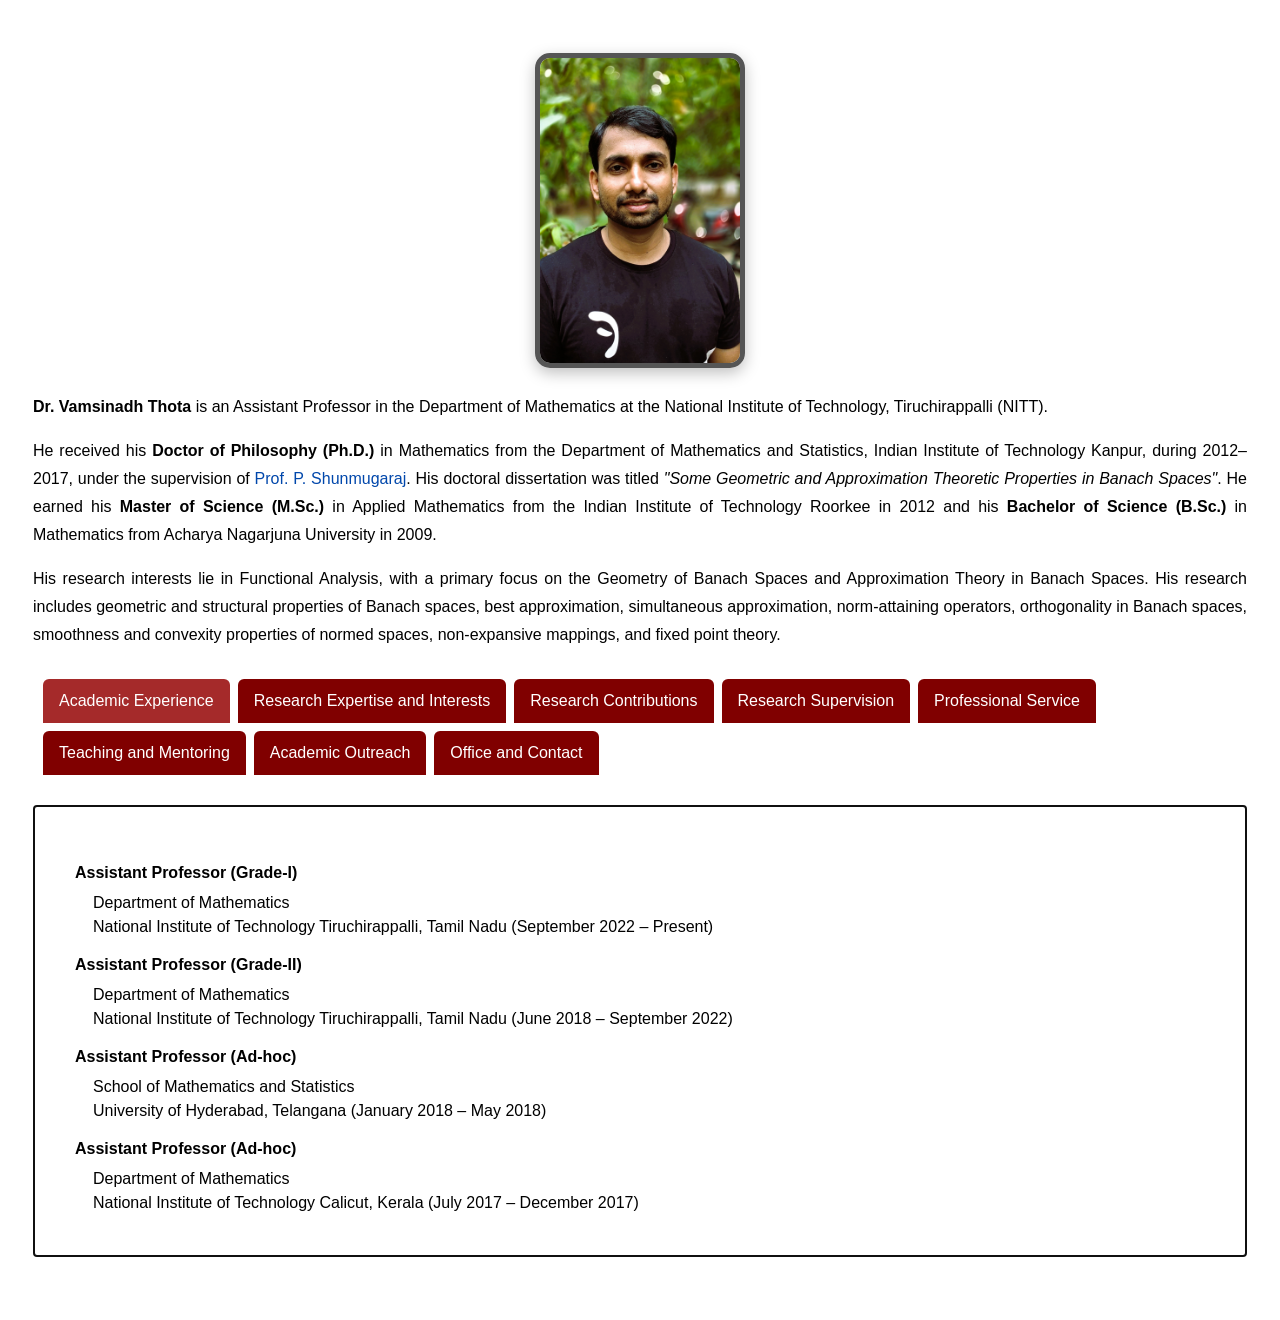
==== index.html @ 3371d28d "Update index.html" ====
<!DOCTYPE html>
<html>
<head>
  <meta charset="utf-8">
  <title>Dr. Vamsinadh Thota</title>
  <link rel="stylesheet" href="style.css">
  <meta name="viewport" content="width=device-width, initial-scale=1">
  <meta name="description" content="Academic homepage of Dr. Vamsinadh Thota">
  <meta name="keywords" content="Banach Spaces, Functional Analysis">
  <meta name="author" content="Dr. Vamsinadh Thota">
</head>

<body>

  <div class="profile-bio">
    <img src="VamsinadhThota_Picture.jpg" class="profile-image" alt="Dr. Vamsinadh Thota">

    <p>
      <strong>Dr. Vamsinadh Thota</strong> is an Assistant Professor in the Department of Mathematics at the National Institute of Technology, Tiruchirappalli (NITT).
    </p>

    <p>
      He received his <strong>Doctor of Philosophy (Ph.D.)</strong> in Mathematics from the Department of Mathematics and Statistics, Indian Institute of Technology Kanpur, during 2012–2017, under the supervision of
      <a href="https://home.iitk.ac.in/~psraj/" target="_blank" rel="noopener noreferrer">Prof. P. Shunmugaraj</a>.
      His doctoral dissertation was titled <em>"Some Geometric and Approximation Theoretic Properties in Banach Spaces"</em>.
      He earned his <strong>Master of Science (M.Sc.)</strong> in Applied Mathematics from the Indian Institute of Technology Roorkee in 2012 and his <strong>Bachelor of Science (B.Sc.)</strong> in Mathematics from Acharya Nagarjuna University in 2009.
    </p>

    <p>
      His research interests lie in Functional Analysis, with a primary focus on the Geometry of Banach Spaces and Approximation Theory in Banach Spaces. His research includes geometric and structural properties of Banach spaces, best approximation, simultaneous approximation, norm-attaining operators, orthogonality in Banach spaces, smoothness and convexity properties of normed spaces, non-expansive mappings, and fixed point theory.
    </p>
  </div>

  <div class="tabbar" role="tablist" aria-label="Profile sections">
    <button id="academic-tab" class="tab active" data-tab="academic" type="button" role="tab" aria-selected="true" aria-controls="academic">Academic Experience</button>
    <button id="expertise-tab" class="tab" data-tab="expertise" type="button" role="tab" aria-selected="false" aria-controls="expertise">Research Expertise and Interests</button>
    <button id="publications-tab" class="tab" data-tab="publications" type="button" role="tab" aria-selected="false" aria-controls="publications">Research Contributions</button>
    <button id="supervision-tab" class="tab" data-tab="supervision" type="button" role="tab" aria-selected="false" aria-controls="supervision">Research Supervision</button>
    <button id="peer-tab" class="tab" data-tab="peer" type="button" role="tab" aria-selected="false" aria-controls="peer">Professional Service</button>
    <button id="teaching-tab" class="tab" data-tab="teaching" type="button" role="tab" aria-selected="false" aria-controls="teaching">Teaching and Mentoring</button>
    <button id="outreach-tab" class="tab" data-tab="outreach" type="button" role="tab" aria-selected="false" aria-controls="outreach">Academic Outreach</button>
    <button id="contact-tab" class="tab" data-tab="contact" type="button" role="tab" aria-selected="false" aria-controls="contact">Office and Contact</button>
  </div>

  <div id="academic" class="panel active" role="tabpanel" aria-labelledby="academic-tab" tabindex="0">
    <dl>
      <dt><strong>Assistant Professor (Grade-I)</strong></dt>
      <dd>Department of Mathematics <br> National Institute of Technology Tiruchirappalli, Tamil Nadu (September 2022 – Present)</dd>
      <dt><strong>Assistant Professor (Grade-II)</strong></dt>
      <dd>Department of Mathematics <br> National Institute of Technology Tiruchirappalli, Tamil Nadu (June 2018 – September 2022)</dd>
      <dt><strong>Assistant Professor (Ad-hoc)</strong></dt>
      <dd>School of Mathematics and Statistics <br> University of Hyderabad, Telangana (January 2018 – May 2018)</dd>
      <dt><strong>Assistant Professor (Ad-hoc)</strong></dt>
      <dd>Department of Mathematics <br> National Institute of Technology Calicut, Kerala (July 2017 – December 2017)</dd>
    </dl>
  </div>

  <div id="expertise" class="panel" role="tabpanel" aria-labelledby="expertise-tab" tabindex="0">
    <h2>Research Expertise and Interests</h2>
    <p>Functional Analysis, Banach space geometry, approximation theory, best approximation, simultaneous approximation, norm-attaining operators, orthogonality in Banach spaces, smoothness and convexity, non-expansive mappings, and fixed point theory.</p>
  </div>

  <div id="publications" class="panel" role="tabpanel" aria-labelledby="publications-tab" tabindex="0">
    <h2>Research Publications</h2>
    <input type="text" id="publicationSearch" placeholder="Search by title, journal, author or year..." class="search-box">

     <ol reversed id="publicationList">
      <li>
        <strong>Non-equilibrium steady-state solution in aggregation fragmentation systems with injection: Extended analysis for multi-component systems</strong><br>
        <em>Zeitschrift für Angewandte Mathematik und Physik</em>, <strong>77</strong>(7), 2026, Article 197.<br>
        Co-authors: F. W. V. Kharchandy, J. Saha.<br>
        DOI: <a href="https://doi.org/10.1007/s00033-026-02844-3" target="_blank" rel="noopener noreferrer">https://doi.org/10.1007/s00033-026-02844-3</a>
      </li>
      <li><strong>Equability and strong equability in Banach spaces</strong><br><em>Journal of Convex Analysis</em>, <strong>33</strong>(1–2), 2026, pp. 521–541.<br>Co-authors: P. Gayathri, K. Sreelakshmi.</li>
      <li><strong>Convergence to the steady-state solutions of the multivariate Redner–Ben-Avraham–Kahng cluster system with source injection</strong><br><em>Journal of Physics A: Mathematical and Theoretical</em>, <strong>59</strong>(5), 2026, Article 055701.<br>Co-authors: F. W. V. Kharchandy, J. Saha.</li>
      <li><strong>Stationary-state solutions to the continuous Redner–Ben-Avraham–Kahng cluster system due to injection of source and efflux</strong><br><em>Zeitschrift für Angewandte Mathematik und Physik</em>, <strong>77</strong>(2), 2026, Article 51.<br>Co-authors: F. W. V. Kharchandy, J. Saha.</li>
      <li><strong>Existence, stability and nonlinear estimates of stationary-state solutions to the nonlinear aggregation with collision-induced fragmentation model</strong><br><em>Physica D: Nonlinear Phenomena</em>, <strong>475</strong>, 2025, Article 134579.<br>Co-authors: F. W. V. Kharchandy, J. Saha.</li>
      <li><strong>Solution of coupled nonlinear hyperbolic type aggregation-breakage models with two-dimensional extension</strong><br><em>Chaos, Solitons &amp; Fractals</em>, <strong>199</strong>, 2025, Article 116773.<br>Co-authors: A. Paswan, P. Kushwah, J. Saha.</li>
      <li><strong>Characterizations of some rotundity properties using property UC′ and its generalizations</strong><br><em>Bulletin of the Malaysian Mathematical Sciences Society</em>, <strong>48</strong>(5), 2025, Article 143.<br>Co-author: C. A. Prasath.</li>
      <li><strong>Characterizations of some rotundity properties in terms of farthest points</strong><br><em>Mediterranean Journal of Mathematics</em>, <strong>22</strong>(2), 2025, Article 45.<br>Co-author: C. A. Prasath.</li>
      <li><strong>On k-WUR and its generalizations</strong><br><em>Numerical Functional Analysis and Optimization</em>, <strong>45</strong>(10–11), 2024, pp. 507–551.<br>Co-author: P. Gayathri.</li>
      <li><strong>Extensions of continuous linear functionals and smoothness of Banach spaces</strong><br><em>Journal of Convex Analysis</em>, <strong>31</strong>(1), 2024, pp. 195–226.<br>Co-authors: P. Gayathri, P. Shunmugaraj.</li>
      <li><strong>On geometric and best approximation properties of k-UR and its generalizations</strong><br><em>Banach Journal of Mathematical Analysis</em>, <strong>17</strong>(2), 2023, Article 29.<br>Co-author: P. Gayathri.</li>
      <li><strong>A note on the volume conserving solution to simultaneous aggregation and collisional breakage equation</strong><br><em>Axioms</em>, <strong>12</strong>(2), 2023, Article 181.<br>Co-authors: F. W. V. Kharchandy, A. Das, J. Saha, M. Singh.</li>
      <li><strong>New semi-analytical approach and its convergence analysis for a classical hyperbolic fragmentation model: A homotopy perturbation method</strong><br><em>Journal of Computational Science</em>, <strong>73</strong>, 2023, Article 102135.<br>Co-authors: P. Kushwah, A. Paswan, J. Saha, M. Singh, K. Moroney.</li>
      <li><strong>Characterizations of weakly uniformly rotund Banach spaces</strong><br><em>Journal of Mathematical Analysis and Applications</em>, <strong>514</strong>(1), 2022, Article 126298.<br>Co-author: P. Gayathri.</li>
      <li><strong>Some geometric and proximinality properties in Banach spaces</strong><br><em>Journal of Convex Analysis</em>, <strong>25</strong>(4), 2018, pp. 1139–1158.<br>Co-author: P. Shunmugaraj.</li>
      <li><strong>Uniform convexity, strong convexity and property UC</strong><br><em>Journal of Mathematical Analysis and Applications</em>, <strong>446</strong>(2), 2017, pp. 1769–1775.<br>Co-author: P. Shunmugaraj.</li>
      <li><strong>Chebyshev centers and some geometric properties of Banach spaces</strong><br><em>Journal of Mathematical Analysis and Applications</em>, <strong>449</strong>(1), 2017, pp. 926–938.<br>Co-authors: S. Lalithambigai, T. Paul, P. Shunmugaraj.</li>
      <li><strong>Uniform strong proximinality and continuity of metric projection</strong><br><em>Journal of Convex Analysis</em>, <strong>24</strong>(4), 2017, pp. 1263–1279.<br>Co-authors: S. Dutta, P. Shunmugaraj.</li>
    </ol>
  </div>

  <div id="supervision" class="panel" role="tabpanel" aria-labelledby="supervision-tab" tabindex="0">
    <h2>Research Supervision</h2>
    <h3>Completed Ph.D. Supervision (4)</h3>
    <ol class="supervision-list">
      <li><h4>Dr. (Ms.) P. Gayathri</h4><p><strong>Thesis Title:</strong> <em>Some Geometric, Best Approximation and Extension Properties in Banach Spaces</em></p><p><strong>Duration:</strong> July 2019 – January 2024</p><p><strong>Status:</strong> Awarded on 21 June 2024</p></li>
      <li><h4>Dr. C. Arunachala Prasath</h4><p><strong>Thesis Title:</strong> <em>On Some Rotundity Properties of Banach Spaces in terms of Remotality, UC′ and UC-Type Properties</em></p><p><strong>Duration:</strong> October 2020 – March 2026</p><p><strong>Status:</strong> Awarded on 06 July 2026</p></li>
      <li><h4>Dr. Farel William Viret Kharchandy</h4><p><strong>Joint Supervisor:</strong> Dr. Jitraj Saha</p><p><strong>Thesis Title:</strong> <em>Steady-State Solutions to Nonlinear Particulate Models</em></p><p><strong>Duration:</strong> April 2021 – February 2026</p><p><strong>Status:</strong> Awarded on 10 April 2026</p></li>
      <li><h4>Dr. Amit Paswan</h4><p><strong>Joint Supervisor:</strong> Dr. Jitraj Saha</p><p><strong>Thesis Title:</strong> <em>Solution Methodologies for Multivariate Nonlinear Particulate Models</em></p><p><strong>Duration:</strong> February 2022 – February 2026</p><p><strong>Status:</strong> Awarded on 24 March 2026</p></li>
    </ol>

    <h3>Ongoing Ph.D. Supervision (2)</h3>
    <ol class="supervision-list">
      <li><h4>Ms. K. Sreelakshmi</h4><p><strong>Thesis Title:</strong> To be finalized</p><p><strong>Duration:</strong> August 2022 – Present</p><p><strong>Current Status:</strong> First Seminar Talk (FST)</p></li>
      <li><h4>Ms. Anupama Ghorai</h4><p><strong>Joint Supervisor:</strong> Dr. Jitraj Saha</p><p><strong>Thesis Title:</strong> To be finalized</p><p><strong>Duration:</strong> August 2023 – Present</p><p><strong>Current Status:</strong> First Seminar Talk (FST)</p></li>
    </ol>

    <h3>M.Sc. Dissertation Supervision</h3>
    <h4>Completed M.Sc. Dissertations (7)</h4>
    <ol class="supervision-list">
      <li><h4>Mr. Bhuvandeep</h4><p><strong>Dissertation Title:</strong> <em>Some Fixed-Point Theorems and Their Applications</em></p><p><strong>Duration:</strong> January – May 2021</p><p><strong>Status:</strong> Completed</p></li>
      <li><h4>Ms. Piyali Chakraborty</h4><p><strong>Dissertation Title:</strong> <em>Korovkin-Type Approximation of Functions</em></p><p><strong>Duration:</strong> January – May 2022</p><p><strong>Status:</strong> Completed</p></li>
      <li><h4>Ms. Arya Rajan</h4><p><strong>Dissertation Title:</strong> <em>Various Methods in Summability Theory</em></p><p><strong>Duration:</strong> January – May 2022</p><p><strong>Status:</strong> Completed</p></li>
      <li><h4>Mr. Ravi Kumar</h4><p><strong>Dissertation Title:</strong> <em>Generalization of Fixed-Point Theorem and Its Applications in Graph Theory</em></p><p><strong>Duration:</strong> January – May 2023</p><p><strong>Status:</strong> Completed</p></li>
      <li><h4>Ms. Viona Valerian Dsouza</h4><p><strong>Dissertation Title:</strong> <em>Orthogonality in Normed Linear Spaces</em></p><p><strong>Duration:</strong> January – May 2023</p><p><strong>Status:</strong> Completed</p></li>
      <li><h4>Mr. Aritra Dasgupta</h4><p><strong>Dissertation Title:</strong> <em>Norm Attaining Operators in Banach Spaces</em></p><p><strong>Duration:</strong> January – May 2024</p><p><strong>Status:</strong> Completed</p></li>
      <li><h4>Mr. Omprakash Kumar</h4><p><strong>Dissertation Title:</strong> <em>Fixed Point Theorems and Their Applications</em></p><p><strong>Duration:</strong> January – May 2025</p><p><strong>Status:</strong> Completed</p></li>
    </ol>

    <h4>Ongoing M.Sc. Dissertations (1)</h4>
    <ol class="supervision-list">
      <li><h4>Ms. Roshini S</h4><p><strong>Dissertation Title:</strong> <em>A Study of Non-Expansive Mappings</em></p><p><strong>Duration:</strong> July 2025 – May 2026</p><p><strong>Status:</strong> Ongoing</p></li>
    </ol>
  </div>

  <div id="peer" class="panel" role="tabpanel" aria-labelledby="peer-tab" tabindex="0">
    <section id="peer-review" aria-labelledby="peer-review-title">
      <h2 id="peer-review-title">Peer Review Activities</h2>
      <p>He served as a reviewer for the following international peer-reviewed journals:</p>
      <ul class="journal-columns">
        <li>Acta Mathematica Scientia</li>
        <li>Advances in Operator Theory</li>
        <li>Journal of Analysis</li>
        <li>Journal of Geometric Analysis</li>
        <li>Journal of Inequalities and Applications</li>
      </ul>
    </section>
  </div>

  <div id="teaching" class="panel" role="tabpanel" aria-labelledby="teaching-tab" tabindex="0">
    <div class="teaching-summary">
      <h3>Teaching Summary</h3>
      <div class="summary-table">
        <div class="summary-row"><span class="label">Experience</span><span class="value">July 2018 – Present</span></div>
        <div class="summary-row"><span class="label">Programmes</span><span class="value">B.Tech., M.Tech., M.Sc. and Ph.D.</span></div>
        <div class="summary-row"><span class="label">Course Levels</span><span class="value">Undergraduate • Postgraduate • Doctoral</span></div>
        <div class="summary-row"><span class="label">Distinct Courses</span><span class="value">18</span></div>
        <div class="summary-row"><span class="label">Academic Departments</span><span class="value">Mathematics, CSE, ECE, EEE, CE, ICE, Chemical, Production, Metallurgical &amp; Materials Engineering, and Civil Engineering</span></div>
        <div class="summary-row"><span class="label">Teaching Semesters</span><span class="value">Regular (January &amp; July) and Summer</span></div>
        <div class="summary-row"><span class="label">Credit Structure</span><span class="value">3–4 Credit Theory Courses</span></div>
      </div>
    </div>

    <hr>

    <h3>Semester-wise Teaching Record</h3>
    <ol class="teaching-list">
      <li><h4>January 2026</h4><ul class="course-list"><li><strong>MAIR21</strong> | Complex Analysis and Differential Equations | B.Tech. (II), CSE (A) | 3 Credits</li><li><strong>MAIR41</strong> | Fourier Series and Numerical Methods | B.Tech. (IV), Chemical Engineering | 4 Credits</li></ul></li>
      <li><h4>July 2025</h4><ul class="course-list"><li><strong>MAIR12</strong> | Linear Algebra and Calculus | B.Tech. (I), ECE (B) | 3 Credits</li><li><strong>MA701</strong> | Real Analysis | M.Sc. Mathematics | 4 Credits</li><li><strong>MA782</strong> | Advanced Mathematics | Ph.D. Mathematics | 4 Credits</li></ul></li>
      <li><h4>January 2025</h4><ul class="course-list"><li><strong>MAIR22</strong> | Complex Analysis and Differential Equations | B.Tech. (II), CSE (A) | 3 Credits</li><li><strong>MAIR44</strong> | Partial Differential Equations and Numerical Methods | B.Tech. (IV), Metallurgical &amp; Materials Engineering | 4 Credits</li></ul></li>
      <li><h4>July 2024</h4><ul class="course-list"><li><strong>MAIR12</strong> | Linear Algebra and Calculus | B.Tech. (I), ECE (B) | 3 Credits</li><li><strong>MA701</strong> | Real Analysis | M.Sc. Mathematics | 4 Credits</li><li><strong>MA601</strong> | Numerical Methods and Applied Statistics | M.Tech. (Civil – Transportation Engineering)</li><li><strong>MA700</strong> | Advanced Mathematics | Ph.D. Mathematics | 4 Credits</li></ul></li>
      <li><h4>January 2024</h4><ul class="course-list"><li><strong>MAIR21</strong> | Complex Analysis and Differential Equations | B.Tech. (II), Production Engineering (A &amp; B) | 3 Credits</li><li><strong>MA801</strong> | Research Methodology in Mathematical Sciences | Ph.D. Mathematics | 3 Credits</li></ul></li>
      <li><h4>July 2023</h4><ul class="course-list"><li><strong>MAIR33</strong> | Real Analysis and Probability Theory | B.Tech. (III), ECE (A) | 4 Credits</li><li><strong>MA701</strong> | Real Analysis | M.Sc. Mathematics | 3 Credits</li><li><strong>MA602</strong> | Applied Mathematics | M.Tech. (Civil – Geotechnical Engineering) | 4 Credits</li></ul></li>
      <li><h4>January 2023</h4><ul class="course-list"><li><strong>MAIR22</strong> | Complex Analysis and Differential Equations | B.Tech. (II), EEE (A &amp; B) | 3 Credits</li><li><strong>MA801</strong> | Research Methodology in Mathematical Sciences | Ph.D. Mathematics | 3 Credits</li></ul></li>
      <li><h4>July 2022</h4><ul class="course-list"><li><strong>MAIR33</strong> | Real Analysis and Probability Theory | B.Tech. (III), ECE (A &amp; B) | 4 Credits</li><li><strong>MA701</strong> | Real Analysis | M.Sc. Mathematics | 3 Credits</li></ul></li>
      <li><h4>January 2022</h4><ul class="course-list"><li><strong>MAIR42</strong> | Probability and Numerical Techniques | B.Tech. (IV), Civil Engineering (A &amp; B) | 4 Credits</li></ul></li>
      <li><h4>July 2021</h4><ul class="course-list"><li><strong>MAIR11</strong> | Matrices and Calculus | B.Tech. (I), Civil Engineering (A) | 3 Credits</li><li><strong>MA701</strong> | Real Analysis | M.Sc. Mathematics | 3 Credits</li><li><strong>MA801</strong> | Research Methodology in Mathematical Sciences | Ph.D. Mathematics | 3 Credits</li></ul></li>
      <li><h4>January 2021</h4><ul class="course-list"><li><strong>MAIR22</strong> | Complex Analysis and Differential Equations | B.Tech. (II), ICE (A) | 3 Credits</li><li><strong>MAIR42</strong> | Probability and Numerical Techniques | B.Tech. (IV), Civil Engineering (A) | 4 Credits</li></ul></li>
      <li><h4>July 2020</h4><ul class="course-list"><li><strong>MAIR12</strong> | Linear Algebra and Calculus | B.Tech. (I), EEE (B) | 3 Credits</li><li><strong>MA701</strong> | Real Analysis | M.Sc. Mathematics | 3 Credits</li><li><strong>MA801</strong> | Research Methodology in Mathematical Sciences | Ph.D. Mathematics | 3 Credits</li></ul></li>
      <li><h4>January 2020</h4><ul class="course-list"><li><strong>MAIR21</strong> | Complex Analysis and Differential Equations | B.Tech. (II), Chemical Engineering | 3 Credits</li><li><strong>MAIR22</strong> | Complex Analysis and Differential Equations | B.Tech. (II), ECE (B) | 3 Credits</li><li><strong>MAIR47</strong> | Probability and Statistics | B.Tech. (IV), Production Engineering (A and B) | 3 Credits</li></ul></li>
      <li><h4>July 2019</h4><ul class="course-list"><li><strong>MAIR12</strong> | Linear Algebra and Calculus | B.Tech. (I), ICE (A and B) | 3 Credits</li><li><strong>MAIR32</strong> | Transforms and Partial Differential Equations | B.Tech. (III), EEE (A &amp; B) | 3 Credits</li><li><strong>MA601</strong> | Numerical Methods and Applied Statistics | M.Tech. (Civil) | 3 Credits</li><li><strong>MA851</strong> | Applied Mathematics | Ph.D. Mathematics | 3 Credits</li><li><strong>MA857</strong> | Approximation Theory | Ph.D. Mathematics | 3 Credits</li></ul></li>
      <li><h4>January 2019</h4><ul class="course-list"><li><strong>MAIR21</strong> | Mathematics-II | B.Tech. (II), Mechanical Engineering (A &amp; B) | 4 Credits</li><li><strong>MAIR47</strong> | Probability and Statistics | B.Tech. (IV), Production Engineering (A) | 3 Credits</li><li><strong>MA851</strong> | Applied Mathematics | Ph.D. Mathematics | 3 Credits</li></ul></li>
      <li><h4>July 2018</h4><ul class="course-list"><li><strong>MAIR11</strong> | Mathematics-I | B.Tech. (I), ICE (A and B) | 4 Credits</li><li><strong>MAIR32</strong> | Transforms and Partial Differential Equations | B.Tech. (III), EEE (A &amp; B) | 3 Credits</li><li><strong>MA851</strong> | Applied Mathematics | Ph.D. Mathematics | 3 Credits</li></ul></li>
    </ol>
  </div>

  <div id="outreach" class="panel" role="tabpanel" aria-labelledby="outreach-tab" tabindex="0">
    <section id="workshops" aria-labelledby="workshops-title">
      <h2 id="workshops-title">Workshops & Conferences</h2>
      <ol class="activity-list">
        <li><h4>National Workshop on Software in Mathematics and Statistics</h4><p><strong>Role:</strong> Organizer</p><p><strong>Host Institution:</strong> National Institute of Technology Tiruchirappalli</p><p><strong>Duration:</strong> 02–06 August 2021</p></li>
        <li><h4>National Workshop on Functional Analysis and Numerical Analysis</h4><p><strong>Role:</strong> Organizer</p><p><strong>Host Institution:</strong> National Institute of Technology Tiruchirappalli</p><p><strong>Duration:</strong> 05–09 April 2021</p></li>
        <li><h4>Online Training Programme on E-content Development</h4><p><strong>Role:</strong> Participant</p><p><strong>Host Institution:</strong> National Institute of Technical Teachers' Training and Research (NITTTR), Chennai (conducted at NIT Tiruchirappalli)</p><p><strong>Duration:</strong> 11–15 May 2020</p></li>
        <li><h4>SERB-Sponsored Symposium on Geometry of Banach Spaces</h4><p><strong>Role:</strong> Participant</p><p><strong>Host Institution:</strong> Indian Institute of Technology Hyderabad</p><p><strong>Duration:</strong> 01–02 December 2019</p></li>
        <li><h4>TEQIP-Sponsored Workshop on Advanced Functional Analysis and its Applications</h4><p><strong>Role:</strong> Participant</p><p><strong>Host Institution:</strong> Indian Institute of Technology Hyderabad</p><p><strong>Duration:</strong> 25–29 November 2019</p></li>
        <li><h4>Short-Term Course on Numerical Analysis using MATLAB</h4><p><strong>Role:</strong> Participant</p><p><strong>Host Institution:</strong> National Institute of Technology Tiruchirappalli</p><p><strong>Duration:</strong> 15–19 May 2019</p></li>
        <li><h4>Faculty Development Programme</h4><p><strong>Role:</strong> Participant</p><p><strong>Host Institution:</strong> Teaching Learning Centre, Indian Institute of Technology Madras (conducted at NIT Tiruchirappalli)</p><p><strong>Duration:</strong> 21–23 June 2018</p></li>
        <li><h4>TSSRK Rao Fest – A Celebration of T. S. S. R. K. Rao's 60th Birthday</h4><p><strong>Role:</strong> Participant</p><p><strong>Host Institution:</strong> Indian Statistical Institute, Bengaluru</p><p><strong>Duration:</strong> 22–24 September 2016</p></li>
        <li><h4>National Conference on Geometry of Banach Spaces and Operator Theory</h4><p><strong>Role:</strong> Participant</p><p><strong>Host Institution:</strong> Indian Institute of Technology Kanpur</p><p><strong>Duration:</strong> 26–29 March 2015</p></li>
        <li><h4>Studies in Analysis – Summer Research Fellowship Programme</h4><p><strong>Role:</strong> Participant</p><p><strong>Host Institution:</strong> Indian Statistical Institute, Bengaluru</p><p><strong>Duration:</strong> May–July 2011</p></li>
      </ol>
    </section>
    <section id="invited-talks" aria-labelledby="invited-talks-title">
      <h2 id="invited-talks-title">Invited Talks</h2>
      <ol class="activity-list">
        <li><h4>Geometry of Banach Spaces</h4><p><strong>Event:</strong> National Workshop on Functional Analysis and Operator Algebras</p><p><strong>Host Institution:</strong> National Institute of Technology Karnataka, Surathkal</p><p><strong>Date:</strong> 01–05 June 2026</p></li>
        <li><h4>Various Smoothness Properties in Banach Spaces</h4><p><strong>Event:</strong> National Workshop on Functional Analysis and its Applications</p><p><strong>Host Institution:</strong> Indian Institute of Information Technology, Allahabad</p><p><strong>Date:</strong> 14–16 January 2022</p></li>
        <li><h4>Some Characterizations of Uniformly Convex Spaces</h4><p><strong>Event:</strong> National Workshop on Geometry of Banach Spaces and its Applications</p><p><strong>Host Institution:</strong> Indian Institute of Information Technology, Allahabad</p><p><strong>Date:</strong> 31 December 2021 – 02 January 2022</p></li>
        <li><h4>Applications of Banach Contraction Principle</h4><p><strong>Event:</strong> Faculty Development Programme on Research Advances in Mathematics and its Applications</p><p><strong>Host Institution:</strong> Sathyabama Institute of Science and Technology, Chennai</p><p><strong>Date:</strong> 02–04 August 2021</p></li>
        <li><h4>Compactness and Connectedness</h4><p><strong>Event:</strong> National Workshop on Algebra, Analysis and Differential Equations</p><p><strong>Host Institution:</strong> National Institute of Technology Tiruchirappalli</p><p><strong>Date:</strong> 14–18 June 2021</p></li>
        <li><h4>Uniform Strong Proximinality of Subspaces of a Banach Space</h4><p><strong>Event:</strong> International Conference on Algebra, Analysis and Their Applications</p><p><strong>Host Institution:</strong> Madurai Kamaraj University, Madurai</p><p><strong>Date:</strong> 09–12 January 2020</p></li>
        <li><h4>Applications of Integration</h4><p><strong>Event:</strong> Faculty Development Programme on Mathematics for Engineers</p><p><strong>Host Institution:</strong> Alagappa Chettiar Government College of Engineering &amp; Technology, Karaikudi</p><p><strong>Date:</strong> 23 December 2018</p></li>
      </ol>
    </section>
  </div>

  <div id="contact" class="panel" role="tabpanel" aria-labelledby="contact-tab" tabindex="0">
    <h2>Contact</h2>
    <div class="contact-container">
      <p>Dr. Vamsinadh Thota<br>Assistant Professor, Department of Mathematics<br>National Institute of Technology Tiruchirappalli<br>Room #215, Lyceum Building, Tiruchirappalli – 620015<br>Tamil Nadu, India</p>
      <p><strong>Email:</strong> <a href="mailto:vamsinadh@nitt.edu">vamsinadh@nitt.edu</a>, <a href="mailto:vamsinadht@gmail.com">vamsinadht@gmail.com</a></p>
      <p><strong>Phone:</strong> Office: +91 431 250 3666, Mobile: +91 8173980996</p>
      <h3>Academic Profiles</h3>
      <ul class="profile-list">
        <li><a href="https://mathscinet.ams.org/mathscinet/author?authorId=1183691" target="_blank" rel="noopener noreferrer">MathSciNet</a></li>
        <li><a href="https://www.researchgate.net/profile/Vamsinadh_Thota" target="_blank" rel="noopener noreferrer">ResearchGate</a></li>
        <li><a href="https://scholar.google.com/citations?user=wXCb-xoAAAAJ&hl=en" target="_blank" rel="noopener noreferrer">Google Scholar</a></li>
        <li><a href="https://www.scopus.com/authid/detail.uri?authorId=57192667395" target="_blank" rel="noopener noreferrer">Scopus</a></li>
        <li><a href="https://orcid.org/0000-0002-3533-4962" target="_blank" rel="noopener noreferrer">ORCID</a></li>
      </ul>
    </div>
    <p class="last-updated">Last updated: 11 July 2026</p>
  </div>

<script src="script.js"></script>
</body>
</html>
---- style.css ----
<style>
:root{
  --primary:#003366;
  --accent:#0056b3;
  --background:#F8F9FA;
  --maroon:#800000;
  --border:#ddd;
  --text:#333;
}

body {
      padding: 25px;
      font-family: "Lucida Sans Unicode", "Lucida Grande", sans-serif;
      font-size: 16px;
      line-height: 1.5;
    }

    .tabbar {
      display: flex;
      flex-wrap: wrap;
      gap: 8px;
      margin: 20px 0;
      border-bottom: 2px solid #ddd;
      padding-bottom: 10px;
      clear: both;
      position:sticky;
      top:0;
      background:white;
      z-index:999;
      padding:10px;
    }

    .tab {
      background: #800000;
      color: #fff;
      border: none;
      padding: 12px 16px;
      cursor: pointer;
      font-size: 16px;
      border-radius: 6px 6px 0 0;
    }

    .tab.active {
      background: #A52A2A;
    }

    .tab:focus,
    .tab:focus-visible,
    a:focus,
    a:focus-visible {
      outline: 3px solid #0056b3;
      outline-offset: 2px;
    }

    .panel {
      display: none;
      padding: 40px;
      border: 2px solid #ddd;
      margin-top: 20px;
      margin-bottom:30px;
    }

    .panel.active {
      display: block;
    }

    p, li, a, td, th {
      font-family: inherit;
      font-size: inherit;
    }

    #academic dl {
      margin: 0;
    }

    #academic dt {
      margin-top: 14px;
    }

    #academic dd {
      margin: 6px 0 0 0;
      padding-left: 18px;
    }

    #publications ol {
      padding-left: 25px;
    }

    #publications li {
      margin-bottom: 20px;
      line-height: 1.6;
    }

    #publications strong {
      color: #003366;
      font-size: 1.05rem;
    }

    #publications em {
      color: #555;
    }

    #publications a {
      color: #0066cc;
      text-decoration: none;
    }

    #publications a:hover {
      text-decoration: underline;
    }

    #supervision h3 {
      margin-top: 35px;
      margin-bottom: 15px;
      color: #003366;
      border-bottom: 2px solid #003366;
      padding-bottom: 6px;
    }

    .supervision-list {
      margin-left: 25px;
      padding-left: 20px;
    }

    .supervision-list li {
      margin-bottom: 25px;
      line-height: 1.7;
    }

    .supervision-list h4 {
      margin-bottom: 8px;
      color: #003366;
    }

    .supervision-list p {
      margin: 4px 0;
    }

    .journal-columns {
      columns: 2;
      column-gap: 40px;
    }

    .journal-columns li {
      margin-bottom: 10px;
    }

    #contact {
      padding: 20px 0;
    }

    #contact h2 {
      color: #800000;
      font-size: 24px;
      margin-bottom: 20px;
      border-bottom: 2px solid #800000;
      padding-bottom: 8px;
    }

    .contact-container {
      max-width: 800px;
      margin: 0 auto;
      padding: 20px;
      background-color: #ffffff;
    }

    .contact-container h3 {
      color: #800000;
      font-size: 20px;
      margin-top: 15px;
      margin-bottom: 10px;
    }

    .contact-container p {
      font-size: 16px;
      line-height: 1.7;
      text-align: justify;
      margin-bottom: 20px;
    }

    .profile-list {
      list-style: none;
      padding-left: 0;
      margin: 8px 0;
      font-size: 16px;
      line-height: 1.8;
    }

    .profile-list li {
      margin-bottom: 12px;
    }

    .profile-list a {
      color: #0056b3;
      font-weight: 500;
      text-decoration: none;
    }

    .profile-list a:hover {
      color: #800000;
      text-decoration: underline;
    }

    .last-updated {
      margin-top: 30px;
      text-align: right;
      font-size: 0.9rem;
      color: #666;
      font-style: italic;
    }

    .activity-list {
      margin-left: 25px;
      padding-left: 20px;
    }

    .activity-list li {
      margin-bottom: 22px;
      line-height: 1.6;
    }

    .activity-list h4 {
      margin-bottom: 8px;
      color: #003366;
    }

    .activity-list p {
      margin: 4px 0;
    }

    .teaching-summary {
      margin: 20px 0 30px;
    }

    .teaching-summary h3 {
      color: #003366;
      margin-bottom: 15px;
      border-bottom: 2px solid #0056b3;
      display: inline-block;
      padding-bottom: 4px;
    }

    .summary-table {
      background: #fafafa;
      border: 1px solid #ddd;
      border-radius: 8px;
      overflow: hidden;
    }

    .summary-row {
      display: flex;
      align-items: flex-start;
      padding: 10px 15px;
      border-bottom: 1px solid #e8e8e8;
    }

    .summary-row:last-child {
      border-bottom: none;
    }

    .summary-row .label {
      width: 180px;
      min-width: 180px;
      font-weight: 600;
      color: #003366;
    }

    .summary-row .value {
      flex: 1;
      color: #444;
      line-height: 1.6;
    }

    .teaching-list {
      margin: 20px 0;
      padding-left: 25px;
    }

    .teaching-list > li {
      margin-bottom: 28px;
    }

    .teaching-list h4 {
      margin: 0 0 10px;
      padding: 8px 12px;
      background: #f4f7fb;
      color: #003366;
      border-left: 5px solid #0056b3;
      border-radius: 5px;
      font-size: 18px;
      font-weight: 600;
    }

    .course-list {
      margin: 0;
      padding-left: 22px;
    }

    .course-list li {
      margin: 8px 0;
      line-height: 1.6;
      color: #333;
      font-size: 15px;
    }

    .course-list strong {
      color: #0056b3;
      font-weight: 700;
    }

    .course-list li:hover {
      color: #000;
      background: #fafafa;
      border-radius: 4px;
      transition: 0.2s ease;
    }

    .panel h3 {
      color: #003366;
      border-bottom: 2px solid #0056b3;
      padding-bottom: 6px;
      margin-top: 25px;
      margin-bottom: 18px;
      font-size: 22px;
    }

    .profile-bio {
      text-align: justify;
      font-size: 16px;
      line-height: 1.7;
      margin: 20px 0;
    }

    .profile-image {
      display: block;
      width: 200px;
      height: auto;
      margin: 0 auto 25px auto;
      border: 5px solid #555;
      border-radius:15px;
      box-shadow:0 5px 15px rgba(0,0,0,.25);      
    }

    .profile-bio p {
      margin-bottom: 15px;
    }

    .profile-bio a {
      color: #0047ab;
      text-decoration: none;
    }

    .profile-bio a:hover {
      text-decoration: underline;
    }

    @media screen and (max-width: 768px) {
      .contact-container {
        padding: 10px;
      }

      #contact h2 {
        font-size: 22px;
      }

      .last-updated {
        text-align: left;
      }

      .summary-row {
        flex-direction: column;
      }

      .summary-row .label {
        width: 100%;
        min-width: 100%;
        margin-bottom: 5px;
      }

      .teaching-list {
        padding-left: 18px;
      }

      .teaching-list h4 {
        font-size: 17px;
      }

      .course-list li {
        font-size: 14px;
        line-height: 1.5;
      }

      .profile-image {
        width: 180px;
        height: auto;
        margin: 0 auto 20px auto;
      }
    }

/* ===== Mobile & Responsive Enhancements ===== */
body{color:var(--text);background:#fff;}
h1{font-size:clamp(2rem,5vw,2.8rem)}
h2{font-size:clamp(1.6rem,4vw,2rem)}
h3{font-size:clamp(1.3rem,3vw,1.6rem)}
p,li{line-height:1.75;overflow-wrap:anywhere}
.tabbar{overflow-y:hidden;-webkit-overflow-scrolling:touch;margin:20px 0;border-bottom:2px solid var(--border)}
.tabbar::-webkit-scrollbar-thumb{background:#bbb;border-radius:10px}
.tab{min-height:44px}
.contact-container{width:100%;max-width:900px;box-sizing:border-box}
#publications a{overflow-wrap:anywhere}
.summary-row .label{flex:0 0 180px}
.journal-columns{columns:2;column-gap:40px}
@media(max-width:768px){
 body{padding:15px;font-size:15px}
 .journal-columns{columns:1}
 .summary-row{flex-direction:column}
 .summary-row .label{flex:none;margin-bottom:8px}
 .contact-container,.panel{padding:15px}
 .profile-image{width:170px}
 .tab{padding:10px 14px;font-size:14px}
 .last-updated{text-align:left}
}
@media(max-width:480px){
 body{padding:12px}
 .profile-image{width:140px}
 .panel{padding:12px}
 .tab{font-size:13px;padding:9px 12px}
 .summary-row{padding:8px}
}
@media(prefers-reduced-motion:reduce){
 *,*::before,*::after{animation:none!important;transition:none!important}
 html{scroll-behavior:auto}
}
</style>
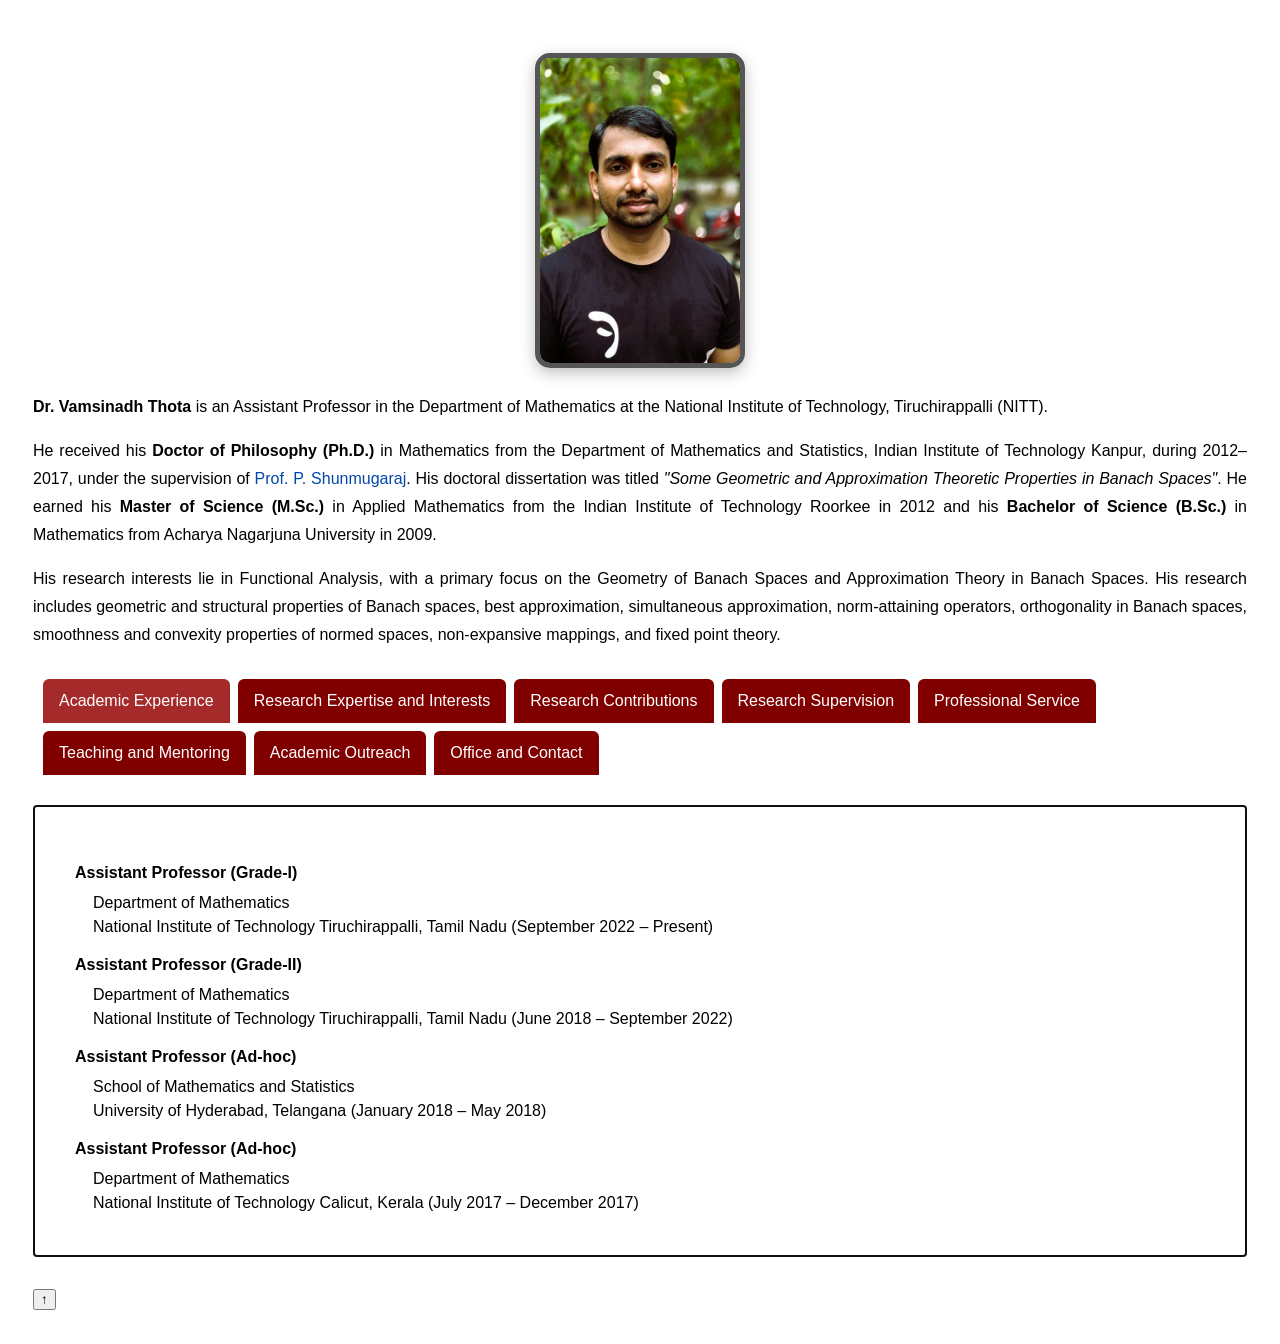
==== commit 3c7d576d: "Update index.html" ====
--- a/index.html
+++ b/index.html
@@ -223,7 +223,8 @@
     </div>
     <p class="last-updated">Last updated: 11 July 2026</p>
   </div>
-
+  
+<button id="topBtn" title="Back to Top"> ↑ </button>
 <script src="script.js"></script>
 </body>
 </html>
--- a/style.css
+++ b/style.css
@@ -431,4 +431,35 @@
  *,*::before,*::after{animation:none!important;transition:none!important}
  html{scroll-behavior:auto}
 }
+
+/* Publication Search */
+
+.search-box{
+
+width:100%;
+
+padding:12px;
+
+margin:20px 0;
+
+font-size:16px;
+
+border:1px solid #ccc;
+
+border-radius:6px;
+
+box-sizing:border-box;
+
+}
+
+.search-box:focus{
+
+outline:none;
+
+border-color:#0056b3;
+
+box-shadow:0 0 5px rgba(0,86,179,.3);
+
+}
+
 </style>
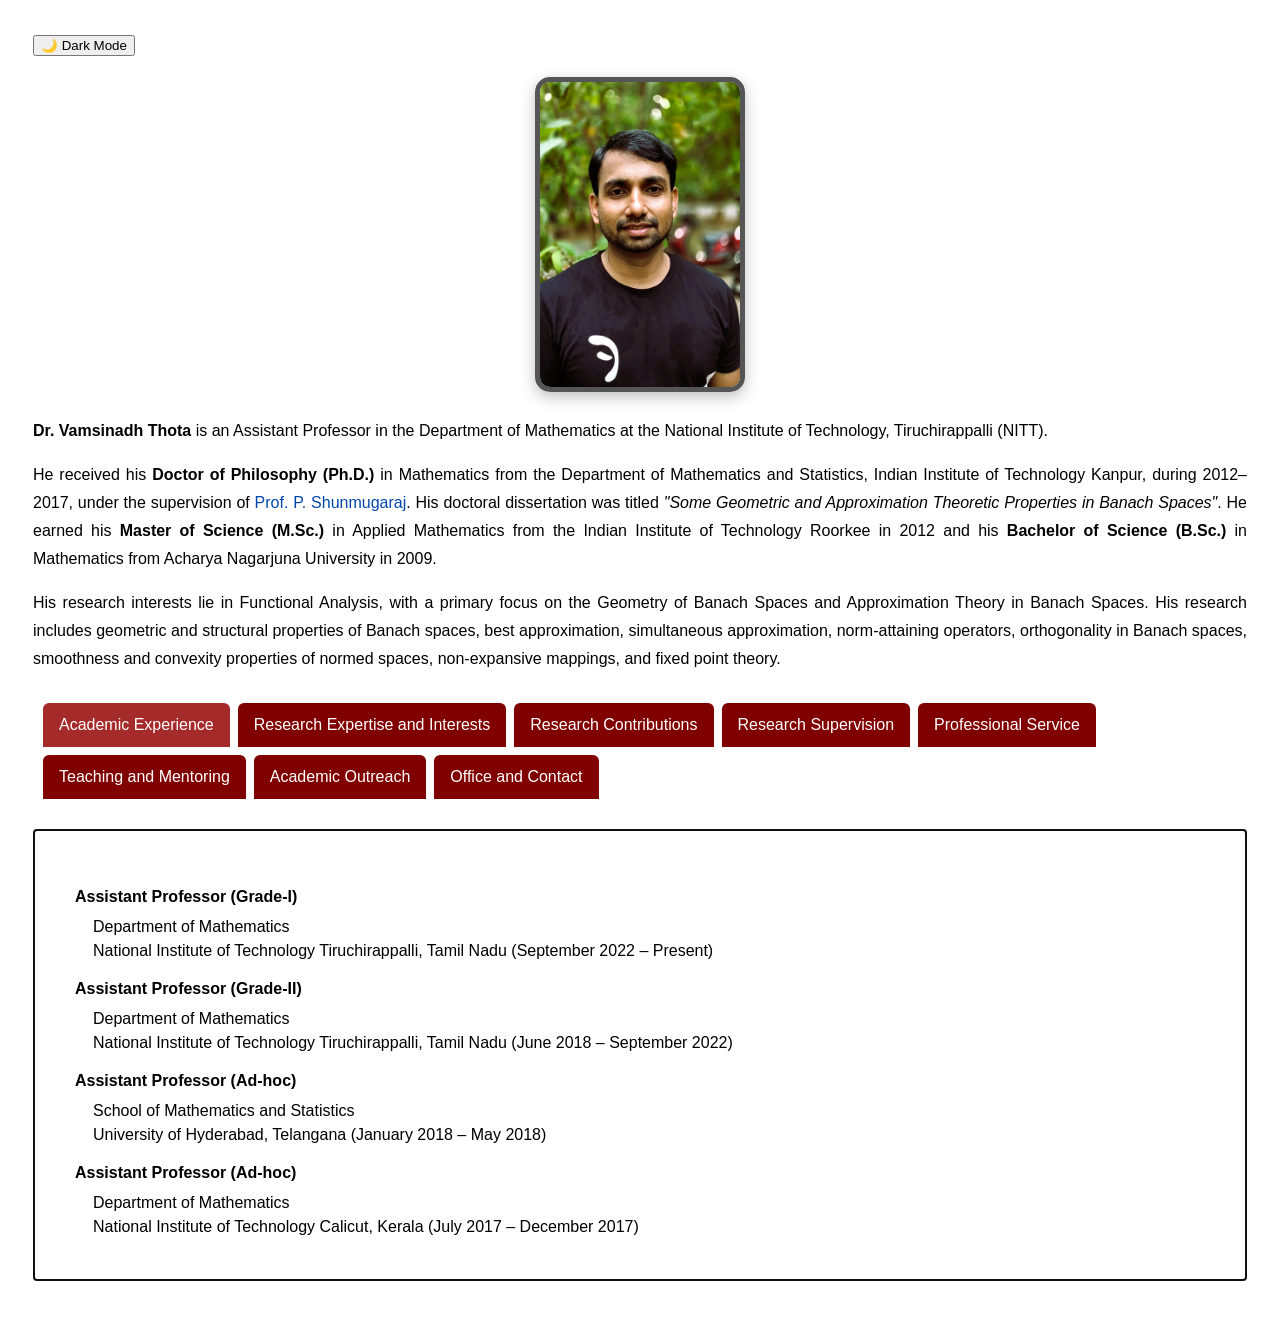
==== commit 3e5fb85d: "Update index.html" ====
--- a/index.html
+++ b/index.html
@@ -8,6 +8,7 @@
   <meta name="description" content="Academic homepage of Dr. Vamsinadh Thota">
   <meta name="keywords" content="Banach Spaces, Functional Analysis">
   <meta name="author" content="Dr. Vamsinadh Thota">
+  <button id="darkMode"> 🌙 Dark Mode </button>
 </head>
 
 <body>
--- a/style.css
+++ b/style.css
@@ -462,4 +462,43 @@
 
 }
 
+/* Back to Top */
+
+#topBtn{
+
+display:none;
+
+position:fixed;
+
+bottom:30px;
+
+right:30px;
+
+padding:12px 16px;
+
+font-size:22px;
+
+border:none;
+
+border-radius:50%;
+
+background:#800000;
+
+color:white;
+
+cursor:pointer;
+
+box-shadow:0 3px 8px rgba(0,0,0,.3);
+
+z-index:1000;
+
+}
+
+#topBtn:hover{
+
+background:#0056b3;
+
+}
+
+
 </style>
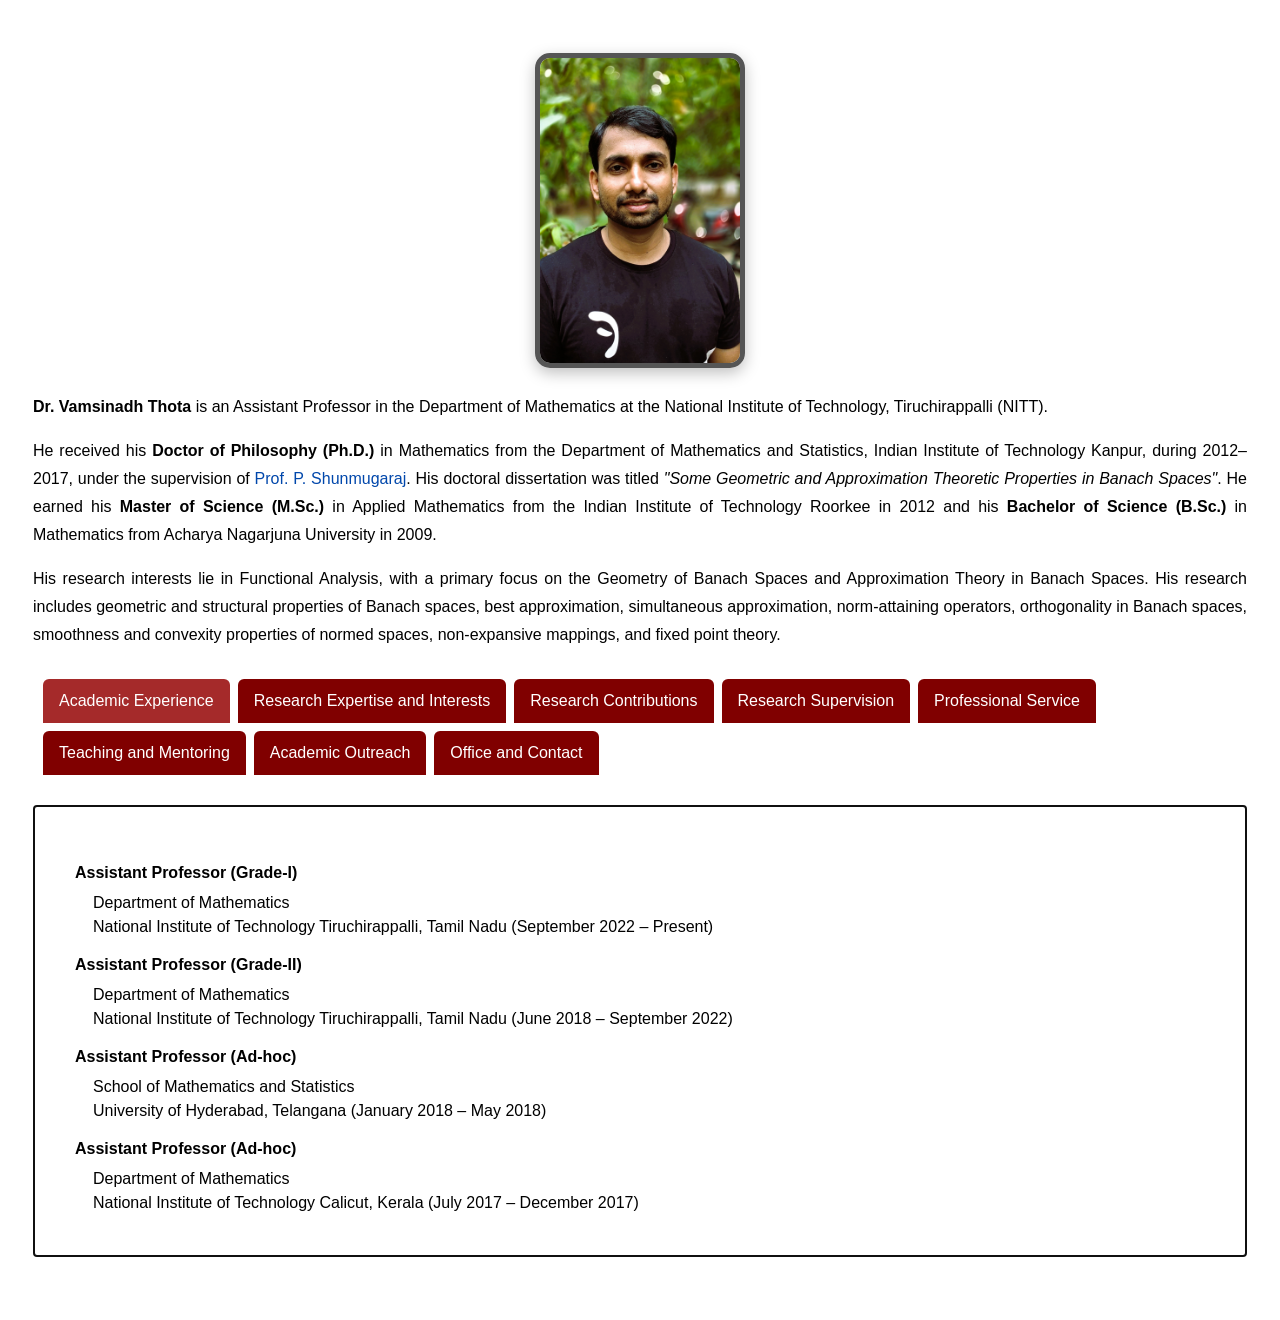
==== commit 4f12b3a8: "Update index.html" ====
--- a/index.html
+++ b/index.html
@@ -8,7 +8,6 @@
   <meta name="description" content="Academic homepage of Dr. Vamsinadh Thota">
   <meta name="keywords" content="Banach Spaces, Functional Analysis">
   <meta name="author" content="Dr. Vamsinadh Thota">
-  <button id="darkMode"> 🌙 Dark Mode </button>
 </head>
 
 <body>
--- a/style.css
+++ b/style.css
@@ -500,5 +500,4 @@
 
 }
 
-
 </style>
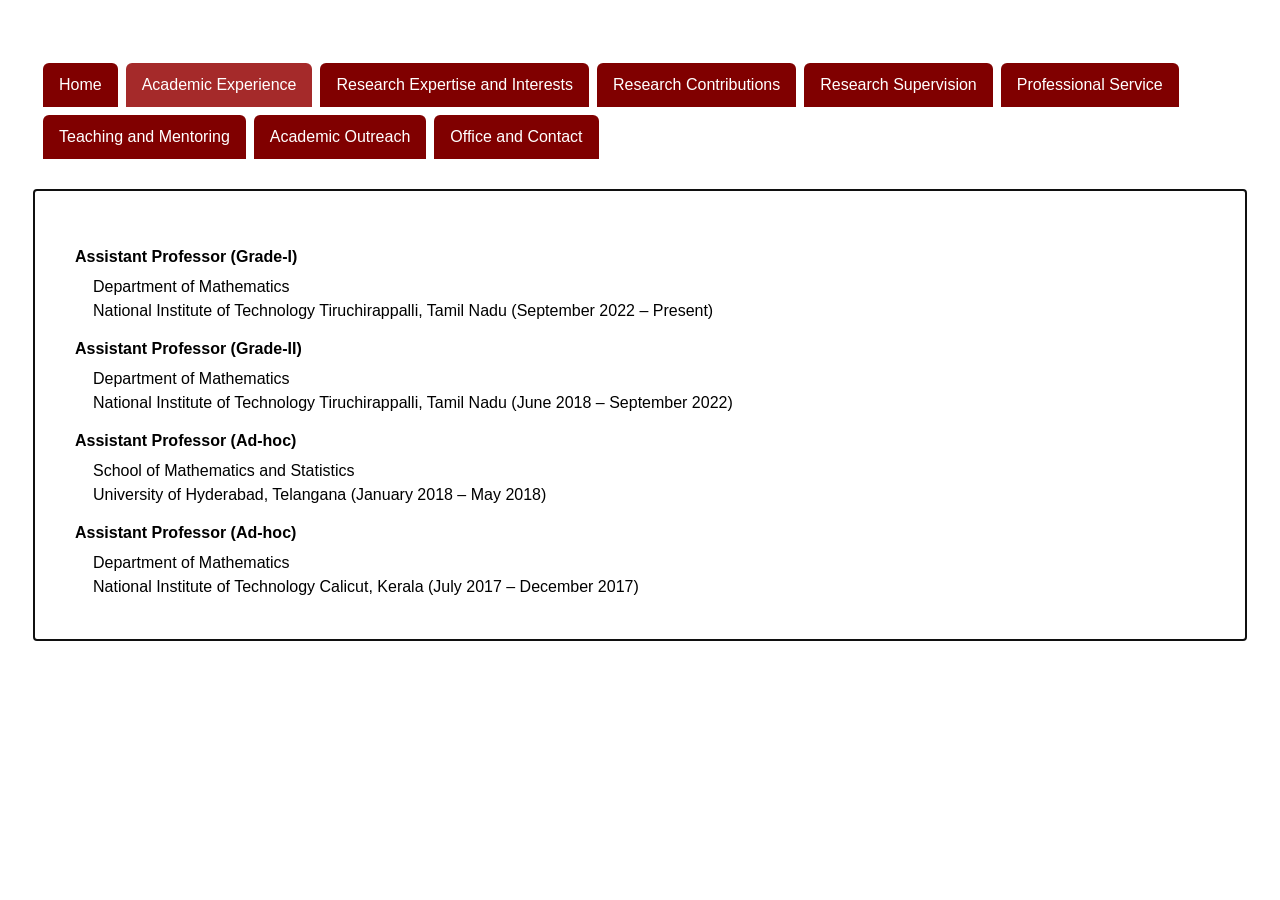
==== commit beeaf6fc: "Update index.html" ====
--- a/index.html
+++ b/index.html
@@ -12,26 +12,8 @@
 
 <body>
 
-  <div class="profile-bio">
-    <img src="VamsinadhThota_Picture.jpg" class="profile-image" alt="Dr. Vamsinadh Thota">
-
-    <p>
-      <strong>Dr. Vamsinadh Thota</strong> is an Assistant Professor in the Department of Mathematics at the National Institute of Technology, Tiruchirappalli (NITT).
-    </p>
-
-    <p>
-      He received his <strong>Doctor of Philosophy (Ph.D.)</strong> in Mathematics from the Department of Mathematics and Statistics, Indian Institute of Technology Kanpur, during 2012–2017, under the supervision of
-      <a href="https://home.iitk.ac.in/~psraj/" target="_blank" rel="noopener noreferrer">Prof. P. Shunmugaraj</a>.
-      His doctoral dissertation was titled <em>"Some Geometric and Approximation Theoretic Properties in Banach Spaces"</em>.
-      He earned his <strong>Master of Science (M.Sc.)</strong> in Applied Mathematics from the Indian Institute of Technology Roorkee in 2012 and his <strong>Bachelor of Science (B.Sc.)</strong> in Mathematics from Acharya Nagarjuna University in 2009.
-    </p>
-
-    <p>
-      His research interests lie in Functional Analysis, with a primary focus on the Geometry of Banach Spaces and Approximation Theory in Banach Spaces. His research includes geometric and structural properties of Banach spaces, best approximation, simultaneous approximation, norm-attaining operators, orthogonality in Banach spaces, smoothness and convexity properties of normed spaces, non-expansive mappings, and fixed point theory.
-    </p>
-  </div>
-
   <div class="tabbar" role="tablist" aria-label="Profile sections">
+    <button id="home-tab" class="tab active" data-tab="bio" type="button" role="tab" aria-selected="true" aria-controls="bio">Home</button>
     <button id="academic-tab" class="tab active" data-tab="academic" type="button" role="tab" aria-selected="true" aria-controls="academic">Academic Experience</button>
     <button id="expertise-tab" class="tab" data-tab="expertise" type="button" role="tab" aria-selected="false" aria-controls="expertise">Research Expertise and Interests</button>
     <button id="publications-tab" class="tab" data-tab="publications" type="button" role="tab" aria-selected="false" aria-controls="publications">Research Contributions</button>
@@ -42,6 +24,32 @@
     <button id="contact-tab" class="tab" data-tab="contact" type="button" role="tab" aria-selected="false" aria-controls="contact">Office and Contact</button>
   </div>
 
+
+   <div id="bio" class="panel active" role="tabpanel" aria-labelledby="home-tab" tabindex="0">
+     
+    <img src="VamsinadhThota_Picture.jpg" class="profile-image" alt="Dr. Vamsinadh Thota">
+
+    <p>
+      <strong>Dr. Vamsinadh Thota</strong> is an Assistant Professor in the Department of Mathematics at the National Institute of Technology, Tiruchirappalli (NITT).
+    </p>
+
+    <p>
+      He received his <strong>Doctor of Philosophy (Ph.D.)</strong> in Mathematics from the Department of Mathematics and Statistics, Indian Institute of Technology Kanpur, during 2012–2017, under the supervision of
+      <a href="https://home.iitk.ac.in/~psraj/" target="_blank" rel="noopener noreferrer">Prof. P. Shunmugaraj</a>.
+      His doctoral dissertation was titled <em>"Some Geometric and Approximation Theoretic Properties in Banach Spaces"</em>.
+      He earned his <strong>Master of Science (M.Sc.)</strong> in Applied Mathematics from the Indian Institute of Technology Roorkee in 2012 and his <strong>Bachelor of Science (B.Sc.)</strong> in Mathematics from Acharya Nagarjuna University in 2009.
+    </p>
+
+    <p>
+      His research interests lie in Functional Analysis, with a primary focus on the Geometry of Banach Spaces and Approximation Theory in Banach Spaces. His research includes geometric and structural properties of Banach spaces, best approximation, simultaneous approximation, norm-attaining operators, orthogonality in Banach spaces, smoothness and convexity properties of normed spaces, non-expansive mappings, and fixed point theory.
+    </p>
+  </div>
+
+
+
+
+
+  
   <div id="academic" class="panel active" role="tabpanel" aria-labelledby="academic-tab" tabindex="0">
     <dl>
       <dt><strong>Assistant Professor (Grade-I)</strong></dt>
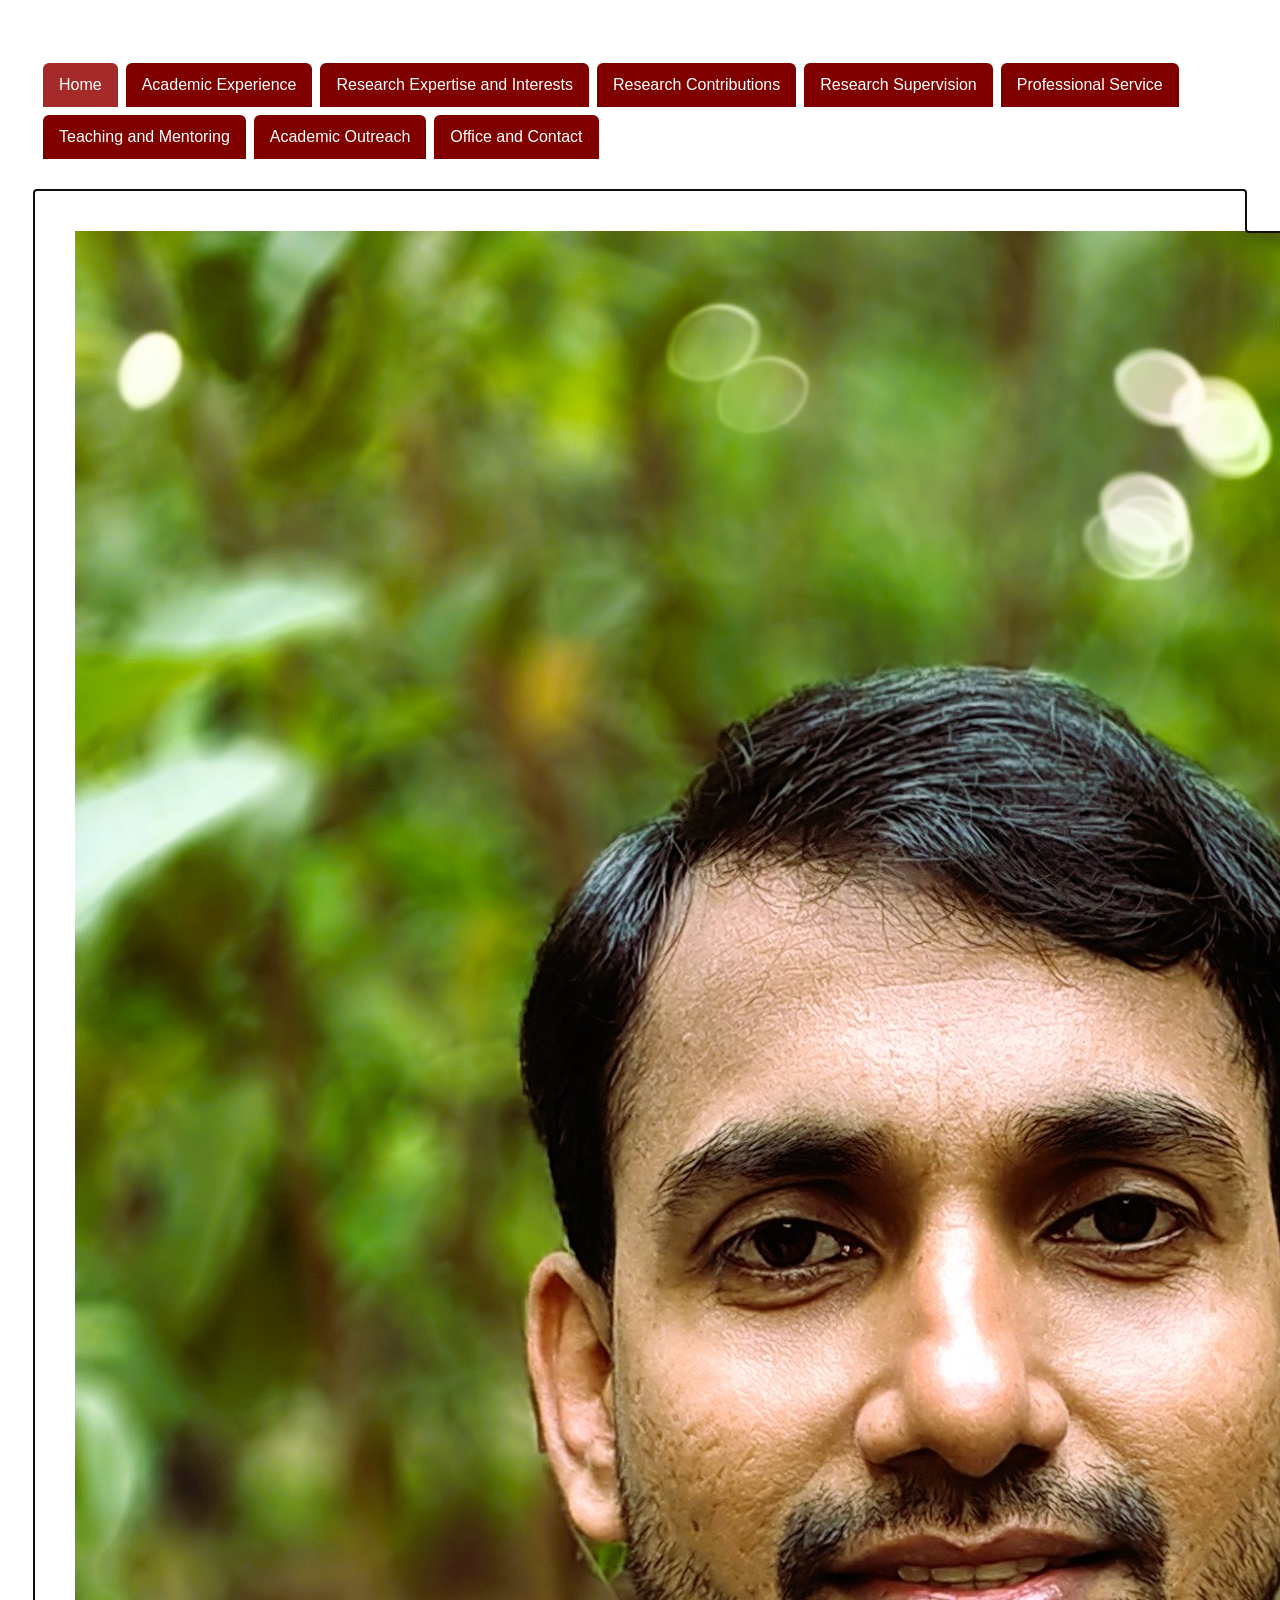
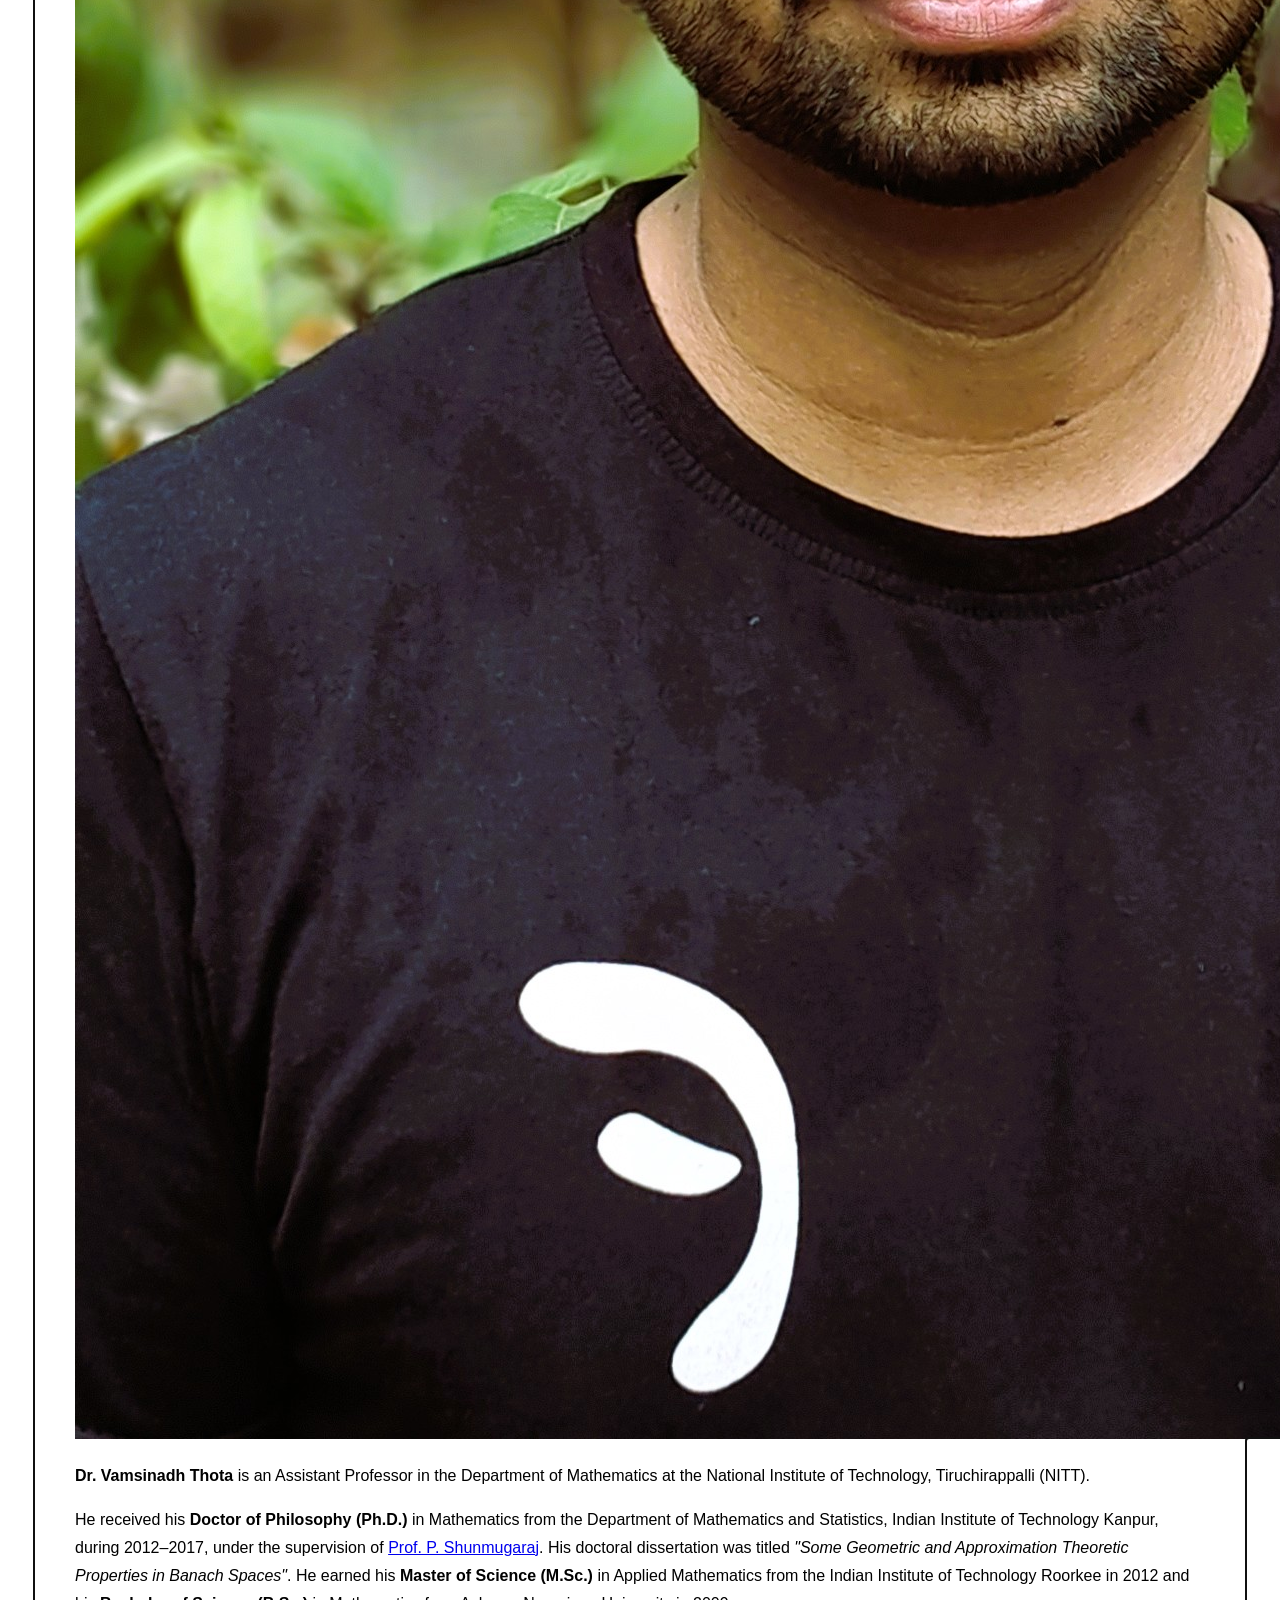
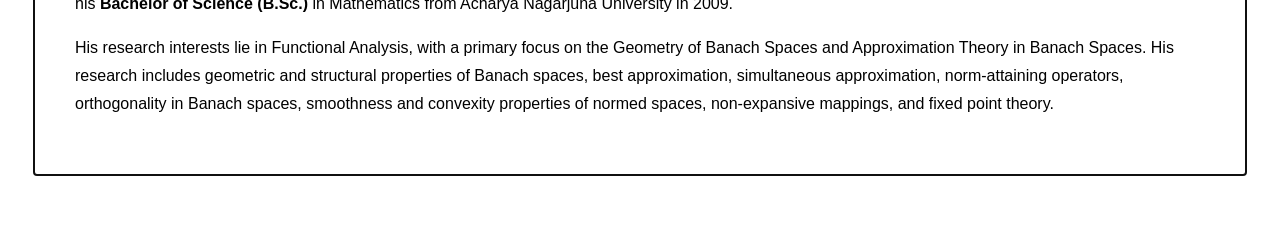
==== commit 34781374: "Update index.html" ====
--- a/index.html
+++ b/index.html
@@ -14,7 +14,7 @@
 
   <div class="tabbar" role="tablist" aria-label="Profile sections">
     <button id="home-tab" class="tab active" data-tab="bio" type="button" role="tab" aria-selected="true" aria-controls="bio">Home</button>
-    <button id="academic-tab" class="tab active" data-tab="academic" type="button" role="tab" aria-selected="true" aria-controls="academic">Academic Experience</button>
+    <button id="academic-tab" class="tab" data-tab="academic" type="button" role="tab" aria-selected="false" aria-controls="academic">Academic Experience</button>
     <button id="expertise-tab" class="tab" data-tab="expertise" type="button" role="tab" aria-selected="false" aria-controls="expertise">Research Expertise and Interests</button>
     <button id="publications-tab" class="tab" data-tab="publications" type="button" role="tab" aria-selected="false" aria-controls="publications">Research Contributions</button>
     <button id="supervision-tab" class="tab" data-tab="supervision" type="button" role="tab" aria-selected="false" aria-controls="supervision">Research Supervision</button>
@@ -25,32 +25,37 @@
   </div>
 
 
-   <div id="bio" class="panel active" role="tabpanel" aria-labelledby="home-tab" tabindex="0">
-     
-    <img src="VamsinadhThota_Picture.jpg" class="profile-image" alt="Dr. Vamsinadh Thota">
-
-    <p>
-      <strong>Dr. Vamsinadh Thota</strong> is an Assistant Professor in the Department of Mathematics at the National Institute of Technology, Tiruchirappalli (NITT).
-    </p>
-
-    <p>
-      He received his <strong>Doctor of Philosophy (Ph.D.)</strong> in Mathematics from the Department of Mathematics and Statistics, Indian Institute of Technology Kanpur, during 2012–2017, under the supervision of
-      <a href="https://home.iitk.ac.in/~psraj/" target="_blank" rel="noopener noreferrer">Prof. P. Shunmugaraj</a>.
-      His doctoral dissertation was titled <em>"Some Geometric and Approximation Theoretic Properties in Banach Spaces"</em>.
-      He earned his <strong>Master of Science (M.Sc.)</strong> in Applied Mathematics from the Indian Institute of Technology Roorkee in 2012 and his <strong>Bachelor of Science (B.Sc.)</strong> in Mathematics from Acharya Nagarjuna University in 2009.
-    </p>
-
-    <p>
-      His research interests lie in Functional Analysis, with a primary focus on the Geometry of Banach Spaces and Approximation Theory in Banach Spaces. His research includes geometric and structural properties of Banach spaces, best approximation, simultaneous approximation, norm-attaining operators, orthogonality in Banach spaces, smoothness and convexity properties of normed spaces, non-expansive mappings, and fixed point theory.
-    </p>
-  </div>
-
-
-
-
-
-  
-  <div id="academic" class="panel active" role="tabpanel" aria-labelledby="academic-tab" tabindex="0">
+  <div id="bio" class="panel active" role="tabpanel" aria-labelledby="home-tab" tabindex="0">
+
+  <div class="bio-container">
+
+    <div class="bio-image">
+      <img src="VamsinadhThota_Picture.jpg" alt="Dr. Vamsinadh Thota">
+    </div>
+
+    <div class="bio-text">
+      <p>
+        <strong>Dr. Vamsinadh Thota</strong> is an Assistant Professor in the Department of Mathematics at the National Institute of Technology, Tiruchirappalli (NITT).
+      </p>
+
+      <p>
+        He received his <strong>Doctor of Philosophy (Ph.D.)</strong> in Mathematics from the Department of Mathematics and Statistics, Indian Institute of Technology Kanpur, during 2012–2017, under the supervision of
+        <a href="https://home.iitk.ac.in/~psraj/" target="_blank" rel="noopener noreferrer">Prof. P. Shunmugaraj</a>.
+        His doctoral dissertation was titled <em>"Some Geometric and Approximation Theoretic Properties in Banach Spaces"</em>.
+        He earned his <strong>Master of Science (M.Sc.)</strong> in Applied Mathematics from the Indian Institute of Technology Roorkee in 2012 and his <strong>Bachelor of Science (B.Sc.)</strong> in Mathematics from Acharya Nagarjuna University in 2009.
+      </p>
+
+      <p>
+        His research interests lie in Functional Analysis, with a primary focus on the Geometry of Banach Spaces and Approximation Theory in Banach Spaces. His research includes geometric and structural properties of Banach spaces, best approximation, simultaneous approximation, norm-attaining operators, orthogonality in Banach spaces, smoothness and convexity properties of normed spaces, non-expansive mappings, and fixed point theory.
+      </p>
+    </div>
+
+  </div>
+
+</div>
+
+
+ <div id="academic" class="panel" role="tabpanel" aria-labelledby="academic-tab" tabindex="0">
     <dl>
       <dt><strong>Assistant Professor (Grade-I)</strong></dt>
       <dd>Department of Mathematics <br> National Institute of Technology Tiruchirappalli, Tamil Nadu (September 2022 – Present)</dd>
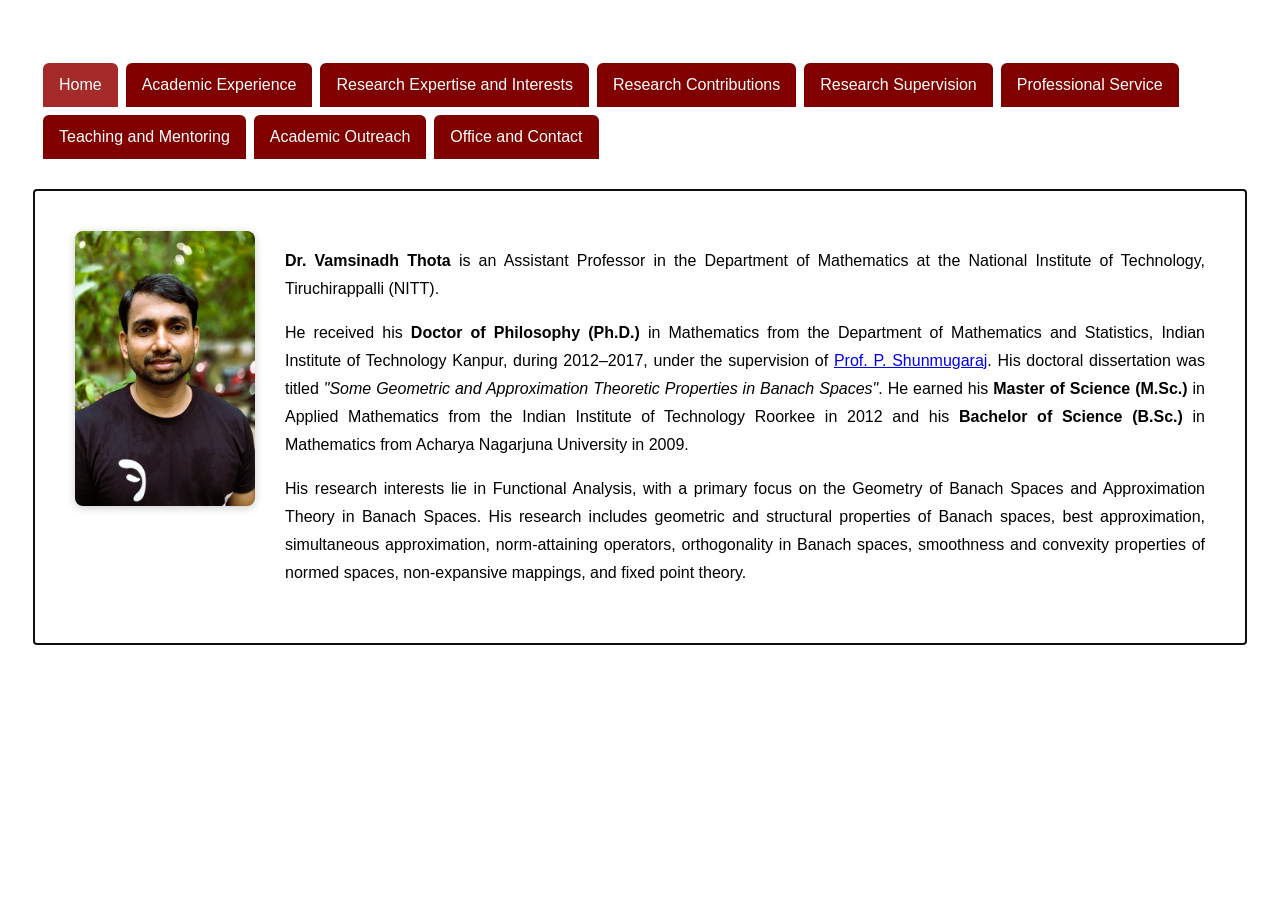
==== commit ec40d4e3: "Update index.html" ====
--- a/index.html
+++ b/index.html
@@ -120,8 +120,8 @@
       <li><h4>Ms. Anupama Ghorai</h4><p><strong>Joint Supervisor:</strong> Dr. Jitraj Saha</p><p><strong>Thesis Title:</strong> To be finalized</p><p><strong>Duration:</strong> August 2023 – Present</p><p><strong>Current Status:</strong> First Seminar Talk (FST)</p></li>
     </ol>
 
-    <h3>M.Sc. Dissertation Supervision</h3>
-    <h4>Completed M.Sc. Dissertations (7)</h4>
+    <h2>PG Dissertation Supervision</h2>
+    <h3>Completed M.Sc. Dissertations (7)</h3>
     <ol class="supervision-list">
       <li><h4>Mr. Bhuvandeep</h4><p><strong>Dissertation Title:</strong> <em>Some Fixed-Point Theorems and Their Applications</em></p><p><strong>Duration:</strong> January – May 2021</p><p><strong>Status:</strong> Completed</p></li>
       <li><h4>Ms. Piyali Chakraborty</h4><p><strong>Dissertation Title:</strong> <em>Korovkin-Type Approximation of Functions</em></p><p><strong>Duration:</strong> January – May 2022</p><p><strong>Status:</strong> Completed</p></li>
@@ -132,7 +132,7 @@
       <li><h4>Mr. Omprakash Kumar</h4><p><strong>Dissertation Title:</strong> <em>Fixed Point Theorems and Their Applications</em></p><p><strong>Duration:</strong> January – May 2025</p><p><strong>Status:</strong> Completed</p></li>
     </ol>
 
-    <h4>Ongoing M.Sc. Dissertations (1)</h4>
+    <h3>Ongoing M.Sc. Dissertations (1)</h3>
     <ol class="supervision-list">
       <li><h4>Ms. Roshini S</h4><p><strong>Dissertation Title:</strong> <em>A Study of Non-Expansive Mappings</em></p><p><strong>Duration:</strong> July 2025 – May 2026</p><p><strong>Status:</strong> Ongoing</p></li>
     </ol>
--- a/style.css
+++ b/style.css
@@ -353,6 +353,44 @@
     .profile-bio a:hover {
       text-decoration: underline;
     }
+
+.bio-container {
+    display: flex;
+    align-items: flex-start;
+    gap: 30px;
+}
+
+.bio-image {
+    flex: 0 0 180px;
+}
+
+.bio-image img {
+    width: 180px;
+    height: auto;
+    border-radius: 8px;
+    box-shadow: 0 2px 8px rgba(0,0,0,0.2);
+}
+
+.bio-text {
+    flex: 1;
+    text-align: justify;
+}
+
+/* Responsive */
+@media (max-width: 768px) {
+    .bio-container {
+        flex-direction: column;
+        align-items: center;
+    }
+
+    .bio-image {
+        margin-bottom: 20px;
+    }
+
+    .bio-image img {
+        width: 180px;
+    }
+}
 
     @media screen and (max-width: 768px) {
       .contact-container {
